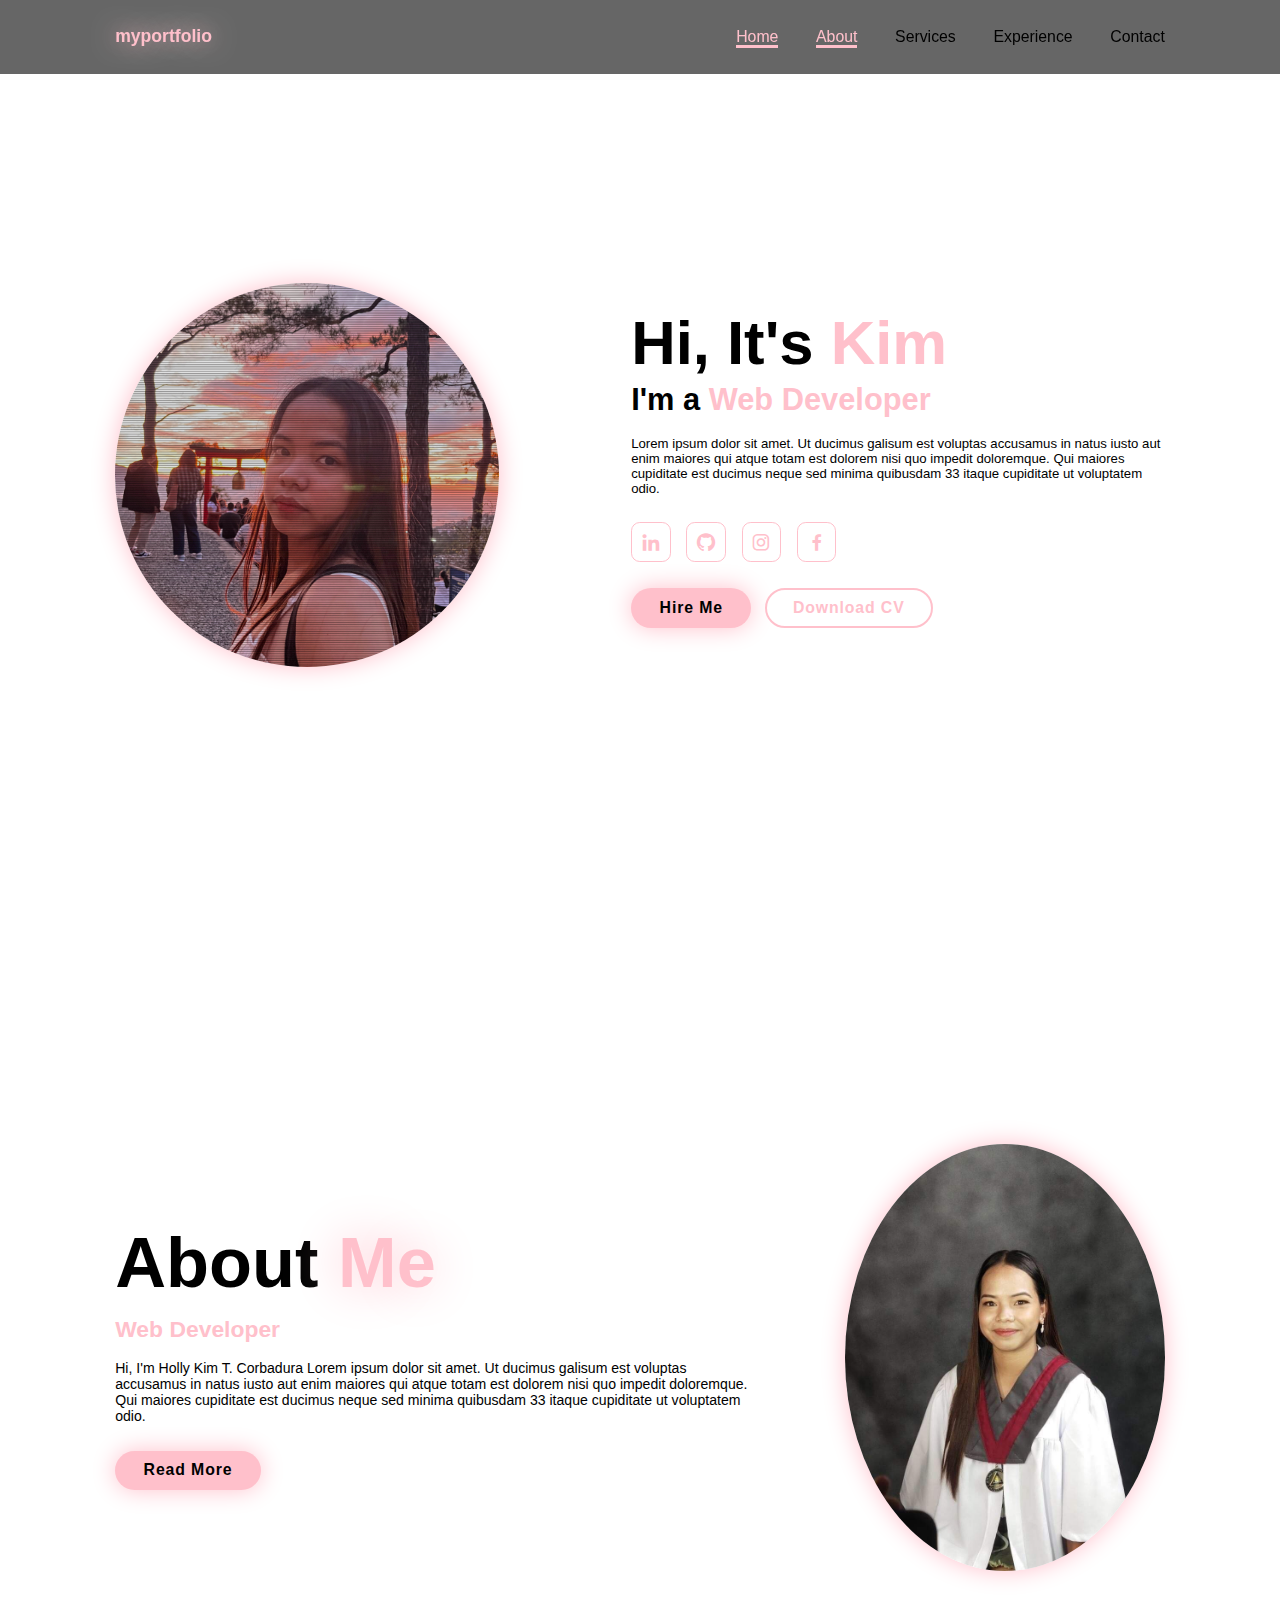
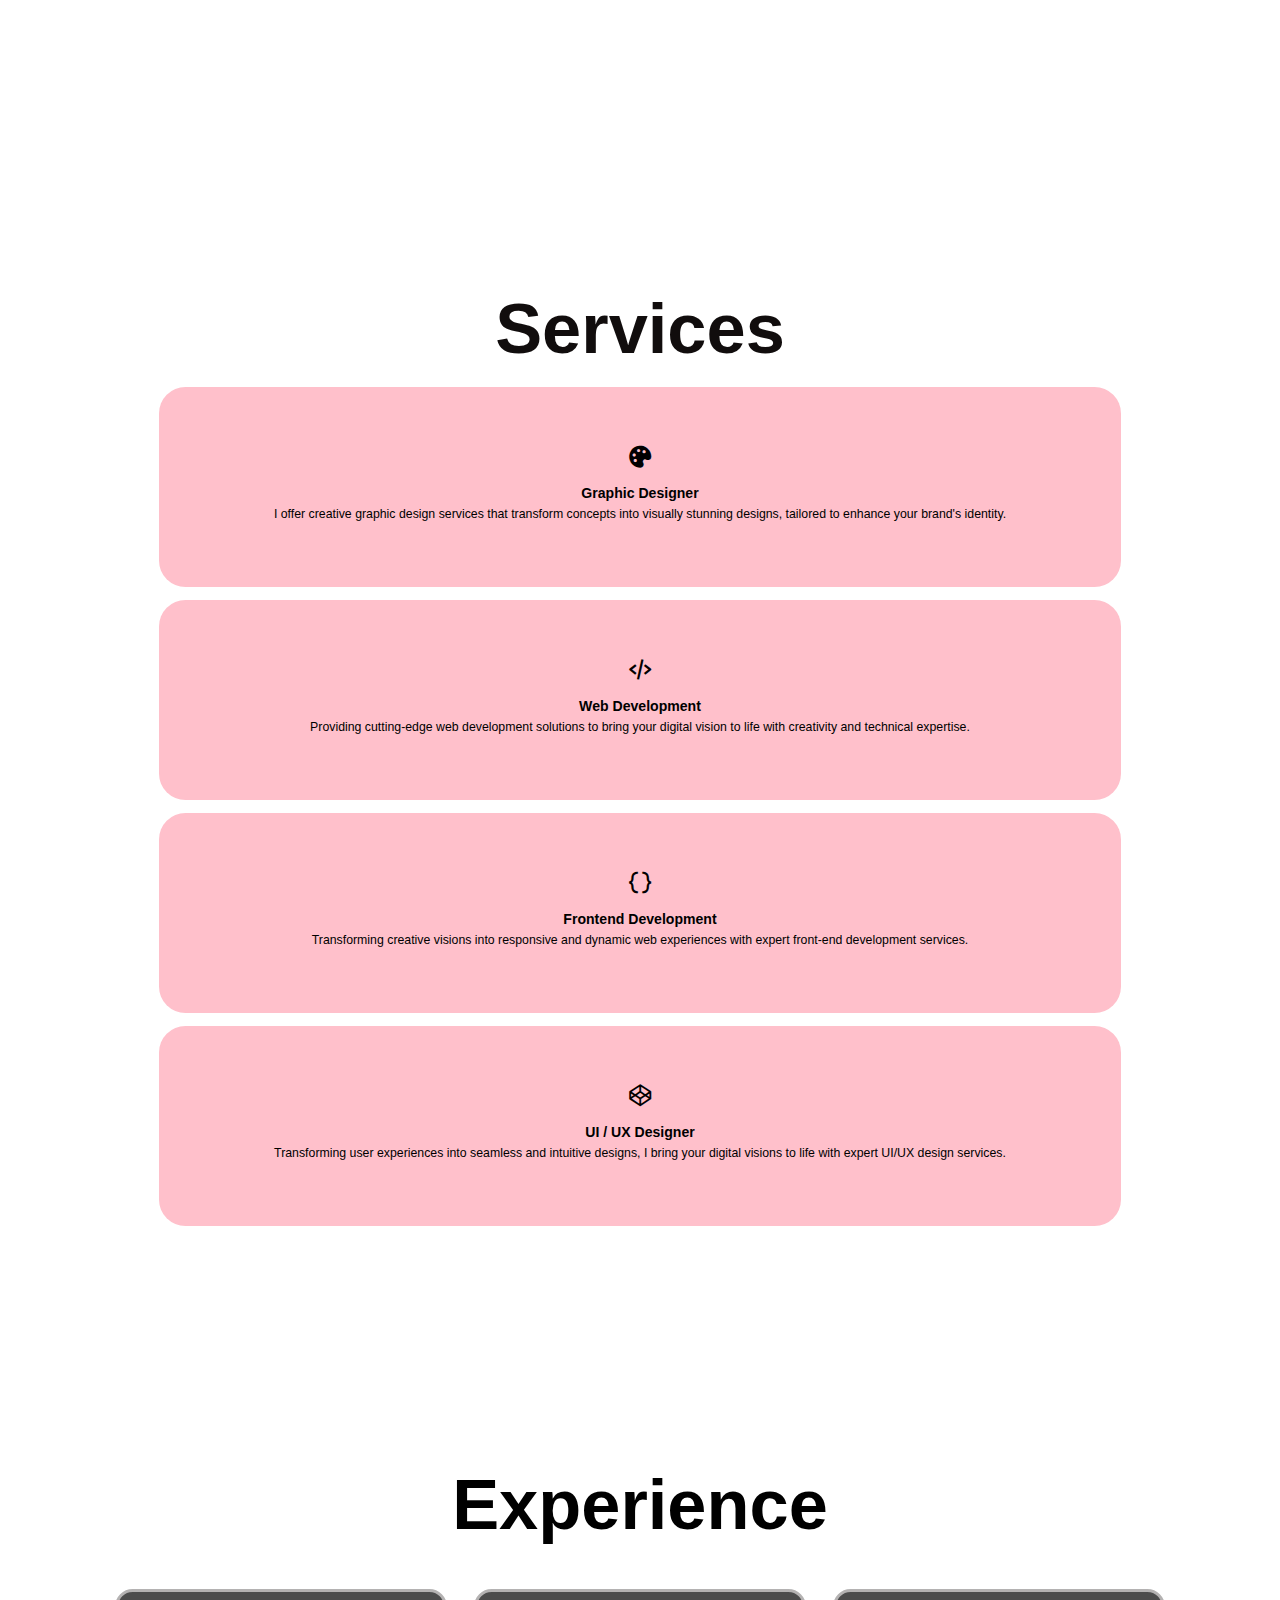
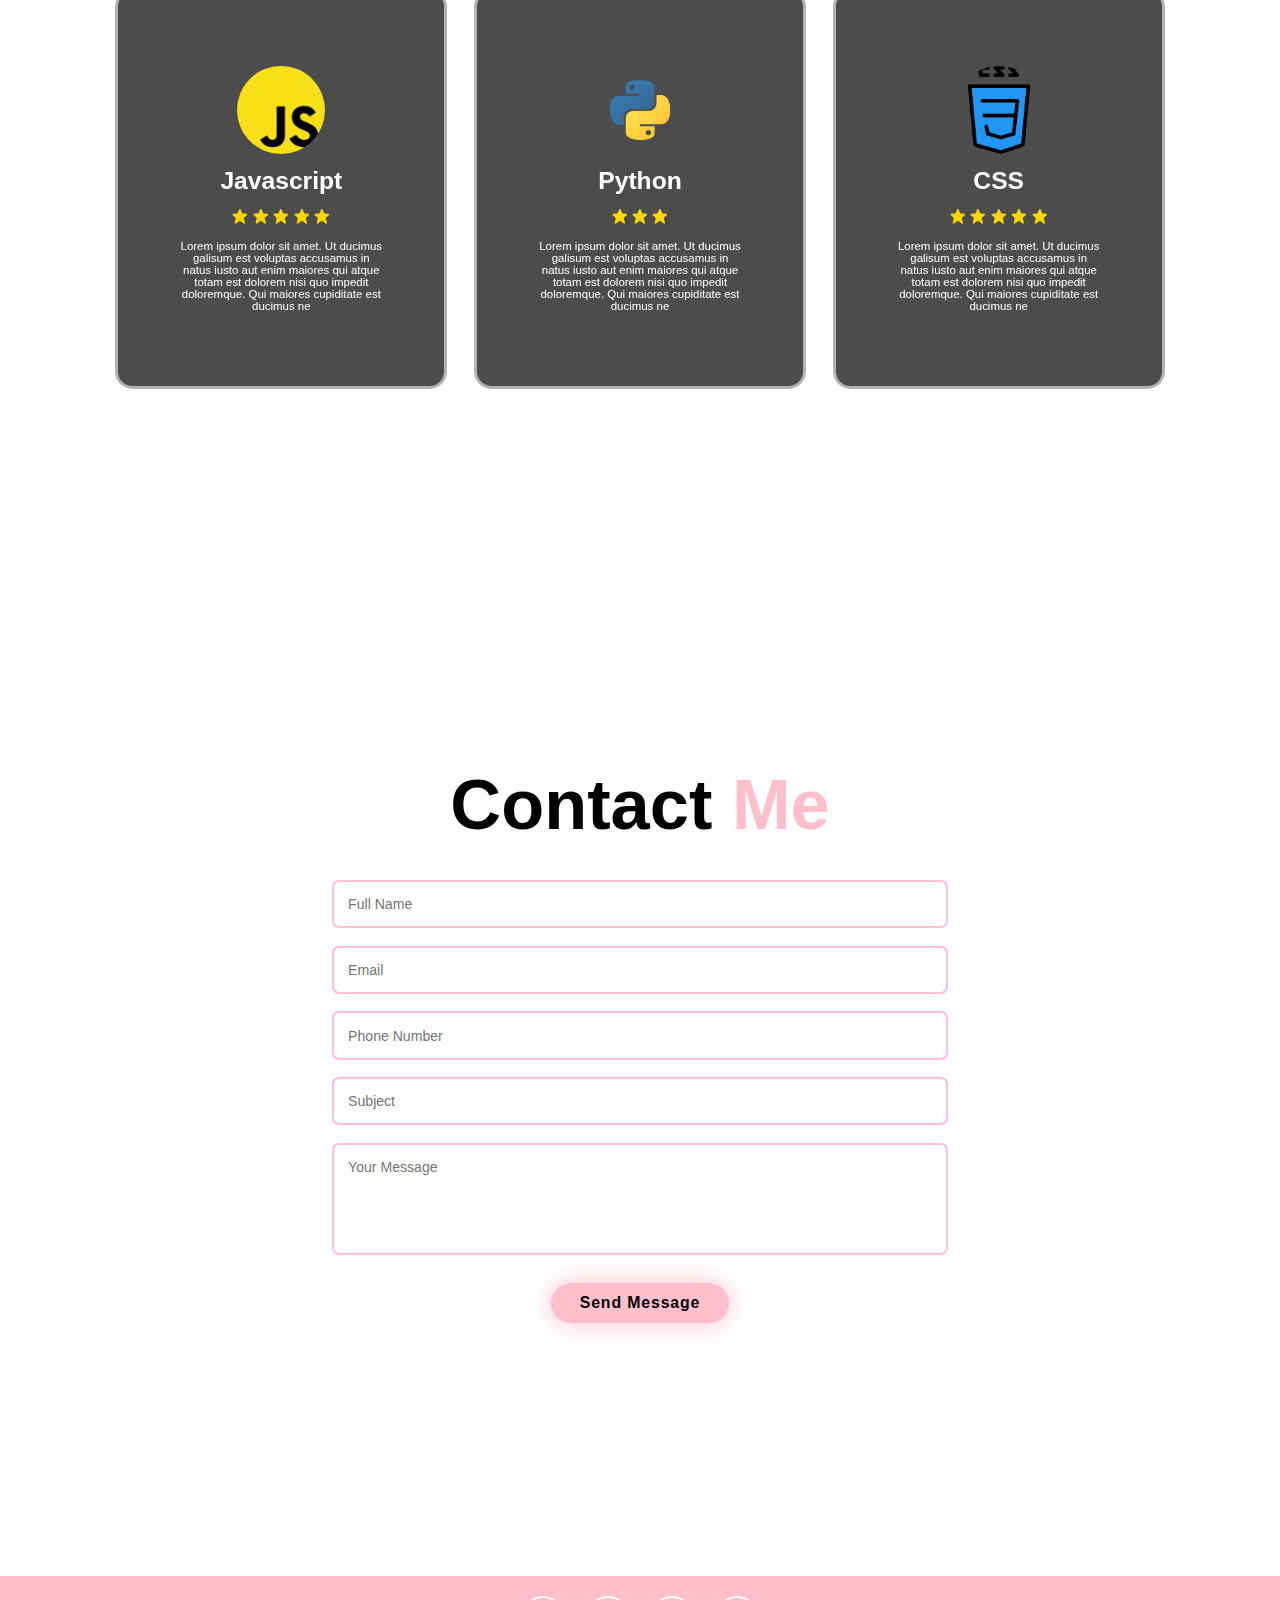
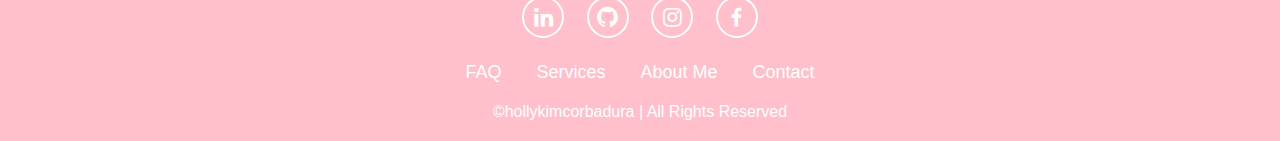
==== index.html @ 02ce6c2c "x" ====
<!DOCTYPE html>
<html lang="en">

<head>
    <meta charset="UTF-8">
    <meta name="viewport"
    content="width=device-width, intial-scale=1.0">
    <title>portfolio</title>
    <link rel="stylesheet" href="style.css">
    <link href='https://unpkg.com/boxicons@2.1.4/css/boxicons.min.css' rel='stylesheet'>

</head>
<body>
    <header class="header">
        <a href="#home" class="logo">
            <span>myportfolio</span> </a>   

        <i class='bx bx-menu'I id="menu-icon"></i>

        <nav class="navbar">
            <a href="#home" class="active">Home</a>
            <a href="#about"class="active">About</a>
            <a href="#services">Services</a>
            <a href="#experience">Experience</a>
            <a href="#contact">Contact</a>
           
        </nav>
    </header>

    <section class="home" id="home">
        <div class="home-img">
            <img src="kim.jpg" alt="">
        </div>

        <div class="home-content">
            <h1>Hi, It's <span>Kim</span></h1>
            <h3 class="text-animation">I'm a <span></span></h3>
            <p>
                Lorem ipsum dolor sit amet. Ut ducimus galisum 
                est voluptas accusamus in natus iusto aut enim 
                maiores qui atque totam est dolorem nisi quo impedit doloremque.
                Qui maiores cupiditate est ducimus neque sed minima quibusdam 33
                itaque cupiditate ut voluptatem odio.
            </p>
            <div class="social-icons">
            <a href="https://www.linkedin.com/in/corbadura-holly-kim-54677b32b/"><i class='bx bxl-linkedin'></i></a>
            <a href="https://github.com/hollyshesh22"><i class='bx bxl-github' ></i></a>
            <a href="https://www.instagram.com/crbdr_kimmieee/"><i class='bx bxl-instagram' ></i></a>
            <a href="https://www.facebook.com/kimkimcorbadura/"><i class='bx bxl-facebook' ></i></a>
            </div>

            <div class="btn-group">
                <a href="#contact" class="btn">Hire Me</a>
                <a href="corbadurakim.pdf" class="btn" download>Download CV</a>
            </div>

        </div>
    </section>

    <section class="about" id="about">
        <div class="about-content">
            <h2 class="heading">About <span>Me</span></h2>
            <h3 class="text-animation">
                <span></span>
            </h3>
            <p> Hi, I'm Holly Kim T. Corbadura
                Lorem ipsum dolor sit amet. Ut ducimus galisum 
                est voluptas accusamus in natus iusto aut enim 
                maiores qui atque totam est dolorem nisi quo impedit doloremque.
                Qui maiores cupiditate est ducimus neque sed minima quibusdam 33
                itaque cupiditate ut voluptatem odio.</p>
                <a href="#" class="btn">Read More</a>
        </div>
        <div class="about-img">
            <img src="holly.jpg" alt="">
        </div>
    </section>

    <section class="services" id="services">

        <h2 class="heading"> Services</h2>

        <div class="services-container">

            <div class="services-box">
                <div class="services-info">
                    <i class='bx bxs-palette'></i>
                    <h3>Graphic Designer</h3>
                    <p>I offer creative graphic design 
                    services that transform concepts into 
                    visually stunning designs, tailored to 
                    enhance your brand's identity.</p>
                </div>
            </div>

            <div class="services-box">
                <div class="services-info">
                    <i class='bx bx-code-alt'></i>
                    <h3>Web Development</h3>
                    <p>Providing cutting-edge web development 
                    solutions to bring your digital vision 
                    to life with creativity and technical 
                    expertise.</p>
                </div>
            </div>

            <div class="services-box">
                <div class="services-info">
                    <i class='bx bx-code-curly' ></i>
                            <h3>Frontend Development</h3>
                            <p>Transforming creative visions 
                                into responsive and dynamic web 
                                experiences with expert front-end 
                                development services.</p>
                        </div>
                    </div>

            <div class="services-box">
                <div class="services-info">
                    <i class='bx bxl-codepen'></i>
                        <h3>UI / UX Designer</h3>
                        <p>Transforming user experiences into 
                            seamless and intuitive designs, I 
                            bring your digital visions to life 
                            with expert UI/UX design services.</p>
                </div>
        </div>

    </section>

    <section class="experience" id="experience">
        <div class="experience-box">
            <h2 class="heading">Experience</h2>

            <div class="wrapper">
                <div class="experience-item">
                    <img src="js.png" alt="">
                    <h2>Javascript</h2>
                    <div class="rating">
                        <i class='bx bxs-star'id="star"></i>
                        <i class='bx bxs-star'id="star"></i>
                        <i class='bx bxs-star'id="star"></i>
                        <i class='bx bxs-star'id="star"></i>
                        <i class='bx bxs-star'id="star"></i>  

                    </div>
                    <p>Lorem ipsum dolor sit amet. Ut ducimus galisum 
                        est voluptas accusamus in natus iusto aut enim 
                        maiores qui atque totam est dolorem nisi quo impedit doloremque.
                        Qui maiores cupiditate est ducimus ne</p>
                </div>
                <div class="experience-item">
                    <img src="python.png" alt="">
                    <h2>Python</h2>
                    <div class="rating">
                        <i class='bx bxs-star'id="star"></i>
                        <i class='bx bxs-star'id="star"></i>
                        <i class='bx bxs-star'id="star"></i>

                    </div>
                    <p>Lorem ipsum dolor sit amet. Ut ducimus galisum 
                        est voluptas accusamus in natus iusto aut enim 
                        maiores qui atque totam est dolorem nisi quo impedit doloremque.
                        Qui maiores cupiditate est ducimus ne</p>
            </div>
            <div class="experience-item">
                <img src="css.png" alt="">
                <h2>CSS</h2>
                <div class="rating">
                    <i class='bx bxs-star'id="star"></i>
                    <i class='bx bxs-star'id="star"></i>
                    <i class='bx bxs-star'id="star"></i>
                    <i class='bx bxs-star'id="star"></i>
                    <i class='bx bxs-star'id="star"></i>  

                </div>
                <p>Lorem ipsum dolor sit amet. Ut ducimus galisum 
                    est voluptas accusamus in natus iusto aut enim 
                    maiores qui atque totam est dolorem nisi quo impedit doloremque.
                    Qui maiores cupiditate est ducimus ne</p>

            </div>
            </div>
        </div>
    </section>

    <section class="contact" id="contact">
        <h2 class="heading">Contact <span>Me</span></h2>

        <form action="#">
            <div class="input-box">
                <input type="text" 
                placeholder="Full Name">
                <input type="email"
                placeholder="Email">
            </div>
            <div class="input-box">
                <input type="number" 
                placeholder="Phone Number">
                <input type="text"
                placeholder="Subject">
            </div>

            <textarea name="" id="" cols="30"
            rows="5" placeholder="Your Message"></textarea>
            <input type="submit" value="Send Message"
            class="btn">

        </form>

    </section>
    <div class="footer">
    <footer class="footer">
        <div class="social">
            <a href="https://www.linkedin.com/in/corbadura-holly-kim-54677b32b/"><i class='bx bxl-linkedin'></i></a>
            <a href="https://github.com/hollyshesh22"><i class='bx bxl-github' ></i></a>
            <a href="https://www.instagram.com/crbdr_kimmieee/"><i class='bx bxl-instagram' ></i></a>
            <a href="https://www.facebook.com/kimkimcorbadura/"><i class='bx bxl-facebook' ></i></a>
    </div>
    <ul class="list">
        <li>
            <a href="#">FAQ</a>
        </li>
        <Li>
            <a href="#">Services</a>
        </Li>
        <li>
            <a href="#">About Me</a>
        </li>
        <li>
            <a href="#">Contact</a>
        </li>
    </ul>
    <p class="copyright">&copy;hollykimcorbadura | All Rights Reserved</p>
</footer>

<script src="script.js"></script>
</body>
</html>
---- style.css ----
* {
    margin: 0;
    padding: 0;
    box-sizing: border-box;
    text-decoration: none;
    border: none;
    outline: none;
    scroll-behavior: smooth;
    font-family: "Poppins", sans-serif;   
}
:root {
    --bg-color: #080808
    --second-bg-color: #101010
    --text-color: white;
    --main-color: pink;
}
html{
    font-size: 52.5%;
    overflow-x: hidden;
}
body{
    background: var(--bg-color);
    color: var(--text-color);
}
.header{
    position: fixed;
    top:0;
    left:0;
    width: 100%;
    padding:3rem 9%;
    background: rgba(0,0,0,0.6);
    backdrop-filter: blur(10px);
    display: flex;
    align-items: center;
    justify-content: space-between;
    z-index: 100;
}
.logo{
    font-size: 2rem;
    color: var(--text-color);
    font-weight: 800;
    cursor: pointer;
    transition: 0.3s ease-in-out;
}
.logo:hover{
    transform: scale(1.1);
}
.logo span{
    text-shadow: 0 0 25px var(--main-color);
}
.navbar a{
    font-size: 1.8rem;
    color: var(--text-color);
    margin-left: 4rem;
    font-weight: 500;
    transition: 0.3s ease;
    border-bottom: 3px solid transparent;
}
.navbar a:hover,
.navbar a.active{
    color: var(--main-color);
    border-bottom: 3px solid var(--main-color);
}
#menu-icon{
    font-size: 3.6rem;
    color: var(--main-color);
    display: none;
}
section {
    min-height: 100vh;
    padding: 10rem 9% 10rem;
}
.home {
    display: flex;
    justify-content: center;
    align-items: center;
    gap: 15rem;
}
.home-content {
    display: flex;
    flex-direction: column;
    align-items: baseline;
    text-align: left;
    justify-content: center;
    margin-top: 3rem;
}
span{
    color: var(--main-color);
}
.logo span{
    color: var(--main-color);
}
.home-content h3{
    margin-bottom: 2rem;
    margin-top: 1rem;
    font-size: 3.5rem;
}
.home-content h1  {
    font-size: 7rem;
    font-weight: 700;
    margin-top: 1.5rem;
    line-height: 1;
}
.home-img {
border-radius: 50%;
}
.home-img img{
    position: relative;
    top: 3rem;
    width: 30vw;
    border-radius: 50%;
    box-shadow: 0 0 25px var(--main-color);
    cursor: pointer;
    transition: 0.4s ease-in-out;
}
.home-img img:hover {
    box-shadow: 0 0 25px var(--main-color),
                0 0 50px var(--main-color),
                0 0 100px var(--main-color);
}
.home-content p {
    font-size: 1.5rem;
    font-weight: 500;
    max-width: 1000px;
}
.social-icons a {
    display: inline-flex;
    justify-content: center;
    align-items: center;
    width: 4.5rem;
    height: 4.5rem;
    background: transparent;
    border: 0.2rem solid var(--main-color);
    font-size: 2.5rem;
    border-radius: 1rem;
    color: var(--main-color);
    margin: 3rem 1.5rem 3rem 0;
    transition: 0.3s ease-in-out;
}
.social-icons a:hover{
    color: var(--text-color);
    transform: scale(1.3)translateY(-5px);
    box-shadow: 0 0 25px var(--main-color);
    background-color: var(--main-color);
}
.btn-group{
    display: flex;
    gap: 1.5rem;
}
.btn{
    display: inline-block;
    padding: 1rem 3rem;
    background: var(--main-color);
    box-shadow: 0 0 25px var(--main-color);
    border-radius: 3rem;
    font-size: 1.8rem;
    color: var(--text-color);
    border: 2px solid transparent;
    letter-spacing: 0.1rem;
    font-weight: 600;
    transition: 0.3s ease-in-out;
    cursor: pointer;
}
.btn:hover{
    transform: scale(1.05);
    box-shadow: 0 0 25px var(--main-color);
                0 0 50px var(--main-color);
}
.btn-group a:nth-of-type(2){
    background-color: white;
    color: var(--main-color);
    border: 2px solid var(--main-color);
    box-shadow: 0 0 25px transparent;
}
.btn-group a:nth-of-type(2):hover{
    box-shadow: 0 0 25px var(--main-color);
    background-color: var(--main-color);
    color: white;
}
.text-animation{
    font-size: 34px;
    font-weight: 600;
    min-width: 280px;
}
.text-animation span{
    position: relative;
}
.text-animation span::before{
    content: 'Web Developer';
    color: var(--main-color);
    animation: words 20s infinite;
}
.text-animation span::after {
    content: ' ';
    background-color: var(--bg-color);
    position: absolute;
    width: calc(100% + 8px);
    height: 100%;
    border-left: 3px solid var(--bg-color);
    right: -8px;
    animation: cursor 0.6s infinite, typing 20s steps(14) infinite;
}
@keyframes cursor{
    to{
        border-left: 3px solid var(--main-color);
    }
}
@keyframes words{
    0%, 
    20%{
        content: "Frontend Designer";
    }
    21%,
    40%{
        content: "Web Designer";
    }
    41%,
    60%{
        content: "UI / UX Designer";
    }
    61%,
    80%{
        content: "Web Developer";
    }
    81%,
    100%{
        content: "Documenter";
    }
}
@keyframes typing{
    10%, 15%,
    30%, 35%,
    50%, 55%,
    70%, 75%,
    90%, 95% {
        width: 0;
    }
    5%, 20%,
    25%, 40%,
    45%, 60%,
    65%, 80%,
    85%{
        width: calc(100% + 8px);
    }

}
.about{
    display: flex;
    justify-content: center;
    align-items: center;
    gap: 10rem;
    background: var(--second-bg-color);
    color: var(--text-color);
}
.about h2 span{
    color: var(--main-color);
    text-shadow: 0 0 50px var(--main-color);
}
.about-img{
    border-radius: 25%;
}
.about-img img{
    position: relative;
    width: 25vw;
    border-radius: 50%;
    box-shadow: 0 0 25px var(--main-color);
    top: 1rem;
    cursor: pointer;
    transition: 0.4s ease-in-out;
}
.about-img img:hover{
    box-shadow: 0 0 25px var(--main-color),
                0 0 50px var(--main-color),
                0 0 100px var(--main-color);
}
.heading{
    text-align: center;
    font-size: 8rem;
}
.about-content h2{
    text-align: left;
    line-height: 1.5;
}
.about-content h3{
    font-size: 2.6rem;
}
.about-content p{
    font-size: 1.6rem;
    margin: 2rem 0 3rem;
}
.about-content .text-animation span::before{
    content: "Web Developer";
    color: var(--main-color);
    animation: words 20s infinite;
}
.about-content .text-animation span::after{
    content: "";
    background-color: var(--second-bg-color);
    position: absolute;
    width: calc(100% + 8px);
    height: 100%;
    border-left: 3px solid var(--bg-color);
    right: -8px;
    animation: cursor 0.6s infinite, typing 20s steps 
    (14) infinite;
}

::-webkit-scrollbar{
    width:15px;
}
::-webkit-scrollbar-thumb{
    background-color: var(--main-color);
}
::-webkit-scrollbar-track{
    background-color: var(--bg-color);
    width: 50px;
}
.heading{
    text-align: center;
    font-size: 8rem;
}
.services{
    background-color: var(--bg-color); 
    color: var(--text-color);
}
.services h2{
    margin-bottom: 2rem;
    color: rgb(17, 13, 13);
}
.services-container{
    display: grid;
    grid-template-columns: repeat(2,1fr);
    align-items: center;
    gap: 1.5rem;
}
.services-box{
    flex: 0 0 20rem;
    display: flex;
    flex-direction: column;
    justify-content: center;
    text-align: center;
    background-color: var(--main-color);
    overflow: hidden;
    border-top: 5px solid rgba(31, 28, 28, 0.5);
    border-left: 5px solid rgba(2, 0, 0, 0.5);
    backdrop-filter: blur(5px);
    padding: 1rem 1rem 2rem;
    height: 200px;
    border-radius: 3rem;
    border: 5px;
    cursor: pointer;
    transition: 0.5s;
}
.services-box:hover{
    background: white;
    color: var(--main-color);
    border: 5px solid var(--main-color);
    box-shadow: 0 0 25px var(--main-color);
}
.services-box i{
    font-size: 3rem;
    color: rgb(2, 0, 1);
    margin-bottom: 1rem;
}
.services-box h3{
    font-size: 1.6rem;
    font-weight: 600;
    line-height: 2;
}
.services-info p{
    font-size: 1.4rem;
    font-weight: 500;
    max-height: 100px;
    margin: auto;
}
.services-box .services-info{
    display: flex;
    flex-direction: column;
    text-align: left;
    justify-content: left;
    align-items:center;
    padding: 2rem 2rem;
}
.services-info h4{
    font-size: 3rem;
    font-weight: 800;
}
.experience{
    background: var(--second-bg-color);
}
.experience-box{
    background-size: cover;
    display: flex;
    flex-direction: column;
    align-items: center;
    justify-content: center;
}
.experience .heading{
    margin-bottom: 5rem;
}
.experience-box img{
    width: 10rem;
    border-radius: 500%;
}
.wrapper{
    display: grid;
    grid-template-columns: repeat(3,1fr);
    gap: 3rem;
}
.experience-item{
    min-height: 400px;
    max-width: 450px;
    background: rgba(0,0,0,0.7);
    backdrop-filter: blur(20px);
    border: 3px solid rgb(180, 178, 178);
    border-radius: 2rem;
    margin: 0 2 rem;
    padding: 30px 60px;
    cursor: pointer;
    display: flex;
    flex-direction: column;
    justify-content: center;
    align-items: center;
    text-align: center;
    gap: 1.5rem;
    color: white;
    transition: 0.4s ease-in-out;
}
.experience-item:hover{
    border: 3px solid var(--main-color);
    transform: translateY(-10px)scale(1.03);
}
.experience-item h2{
    font-size: 2.8rem;
}
.experience-item p{
    font-size: 1.3rem;
}
#star{
    color: gold;
    font-size: 2rem;
}
.contact{
    background-color: var(--bg-color);
}
.contact h2{
    margin-bottom: 3rem;
    color: rgb(0, 0, 0);
}
.contact form{
    max-width: 70rem;
    margin: 1rem auto;
    text-align: center;
    margin-bottom: 3rem;
}
.contact form .input-box{
    display: flex;
    justify-content: center;
    flex-wrap: wrap;
}
.contact form .input-box input,
.contact form textarea{
width:100%;
padding: 1.6rem;
font-size: 1.6rem;
color: var(--text-color);
background: var(--bg-color);
border-radius: 0.8rem;
border: 2px solid var(--main-color);
margin: 1rem 0;
resize: none;
}
.contact form .btn{
 margin-top: 2rem;   
}
.footer{
    position: relative;
    bottom: 0;
    width: 100%;
    padding: 10px 0;
    background-color: var(--main-color);   
}
.footer .social{
    text-align: center;
    padding-bottom: 25px;
    color: white;
}
.footer .social a{
    font-size: 25px;
    color: white;
    border: 2px solid white;
    width: 42px;
    height: 42px;
    line-height: 42px;
    display: inline-block;
    text-align: center;
    border-radius: 50%;
    margin: 0 10px;
    transition: 0.3s ease-in-out;
}
.footer .social a:hover{
    transform: scale(1.2) translateY(-10px);
    background-color: white;
    color: var(--main-color);
}
.footer ul{
    margin-top: 0;
    padding: 0;
    font-size: 18px;
    line-height: 1.1;
    margin-bottom: 0;
    text-align: center;
}
.footer ul li a{
    color: white;
    border-bottom: 3px solid transparent;
    transition: 0.3s ease-in-out;
}
.footer ul li a:hover{
    border-bottom: 3px solid white;
}
.footer ul li{
    display: inline-block;
    padding: 0 15px;
}
.footer .copyright{
    margin-top: 20px;
    text-align: center;
    font-size: 16px;
    color: white;
}

@media (max-width:1285px){
    html{
        font-size: 55%;
    }
    .services-container{
        padding-bottom: 7rem;
        grid-template-columns: repeat(1,1fr);
        margin: 0 5rem;
    }
}
@media(max-width:991px){
    header{
        padding: 2rem 3%;
    }
    section{
        padding: 10rem 3% 2rem;
    }
    .services{
        padding-bottom: 7rem;
    }
    .experience .wrapper{
        grid-template-columns: repeat(1,1fr);
    }
    .footer{
        padding: 2rem 3%;
    }
}
@media(max-width:895px){
    #menu-icon{
        display: block;
    }
    .navbar{
        position: absolute;
        top: 100%;
        right: 0%;
        width: 50%;
        padding: 1rem 3%;
        background: rgba(0,0,0,0.9);
        backdrop-filter: blur(20px);
        border-bottom-left-radius: 2rem;
        border-left: 2px solid var(--main-color);
        border-bottom: 2px solid var(--main-color);
        display: none;
    }
    .navbar.active{
        display: block;
    }
    .navbar a{
        display: block;
        font-size: 2rem;
        margin: 3rem 0;
        color: white;
    }
    .home{
        flex-direction: column;
        margin: 5rem 4rem;
    }
    .home-content h3{
        font-size: 2.6rem;
    }
    .home-content h1{
        font-size: 8rem;
        margin-top: 3rem;
    }
    .home-content p{
        max-width: 600px;
        margin: 0 auto;
    }
    .home-img img{
        width: 56vw;
        margin-top: -2rem;
    }
    .about{
        flex-direction: column-reverse;
    }
    .about-content{
        margin: 0 2rem 4rem;
    }
    .about img{
        width: 52vw;
        margin-top: 1rem;
        margin-bottom: 3rem;
    }
    .services h2{
        margin-bottom: 3rem;
    }
    .services-container{
        grid-template-columns: repeat(1,1fr);
    }
}
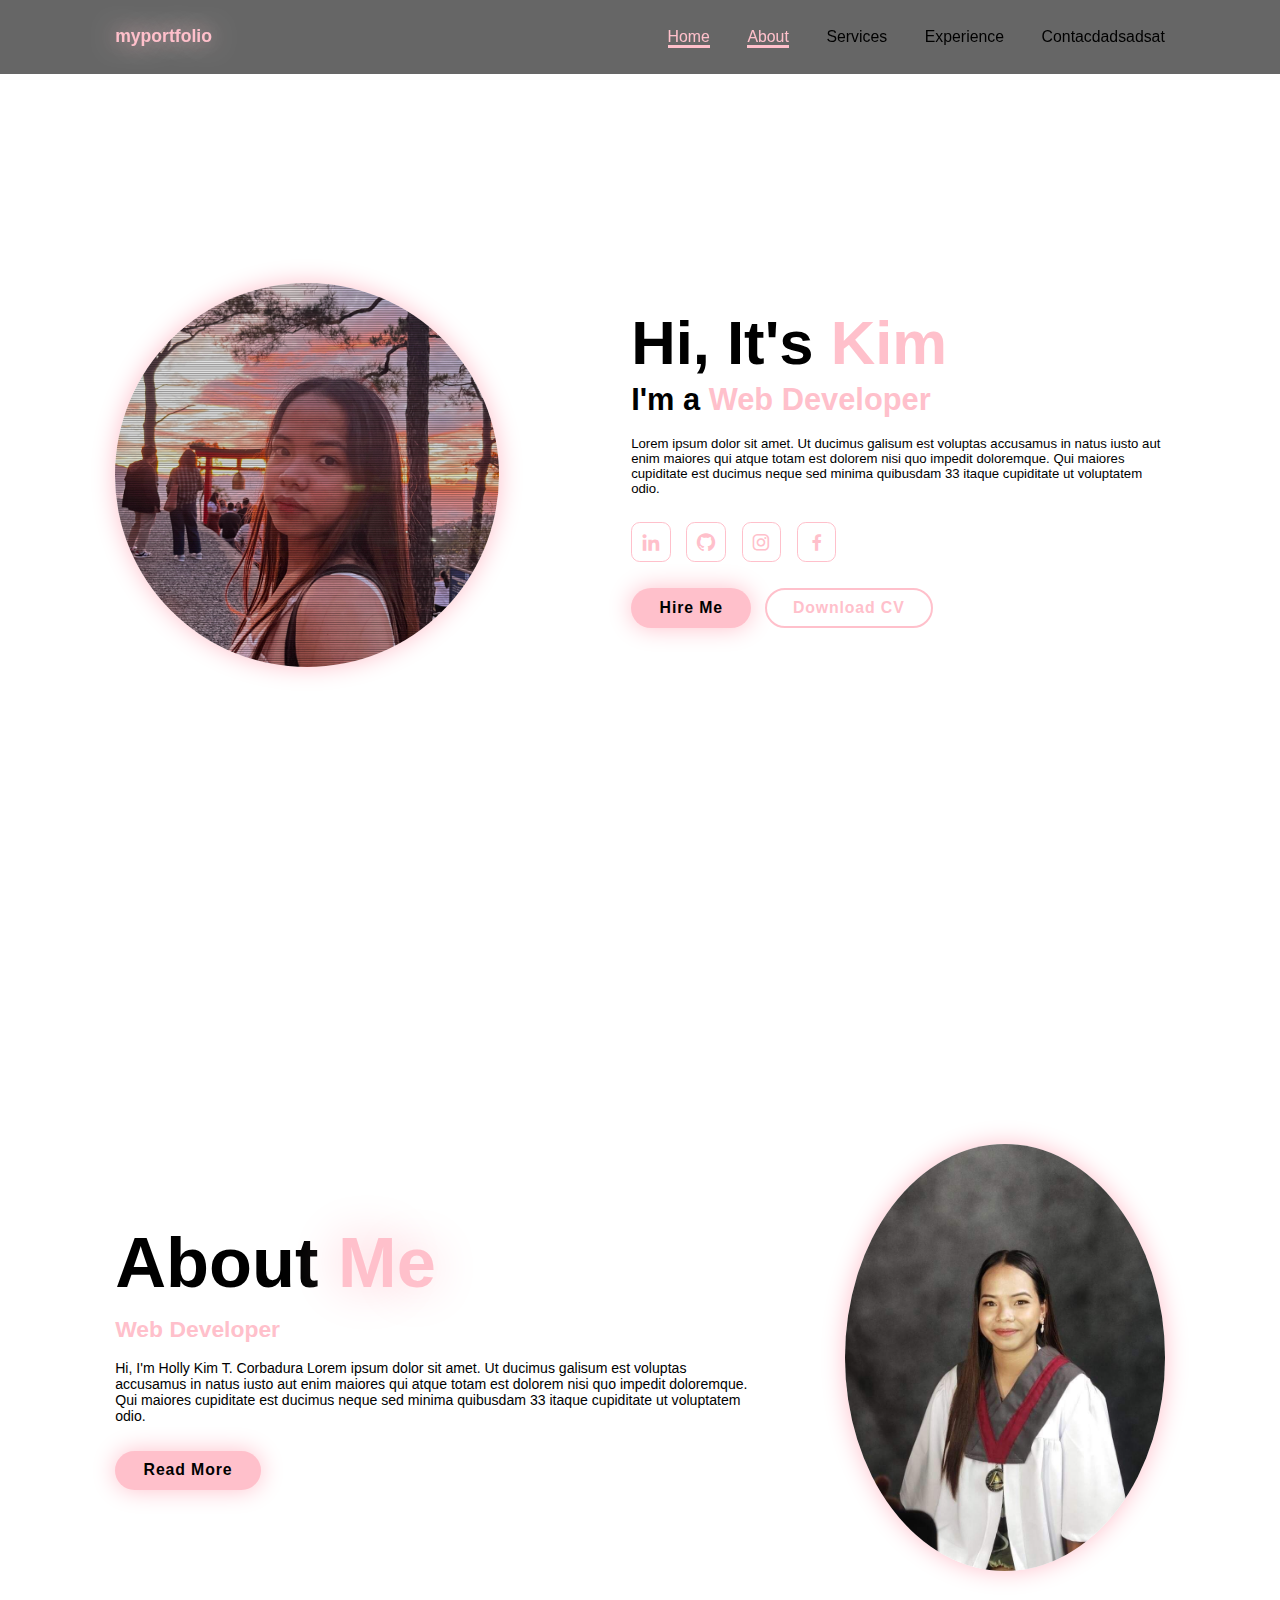
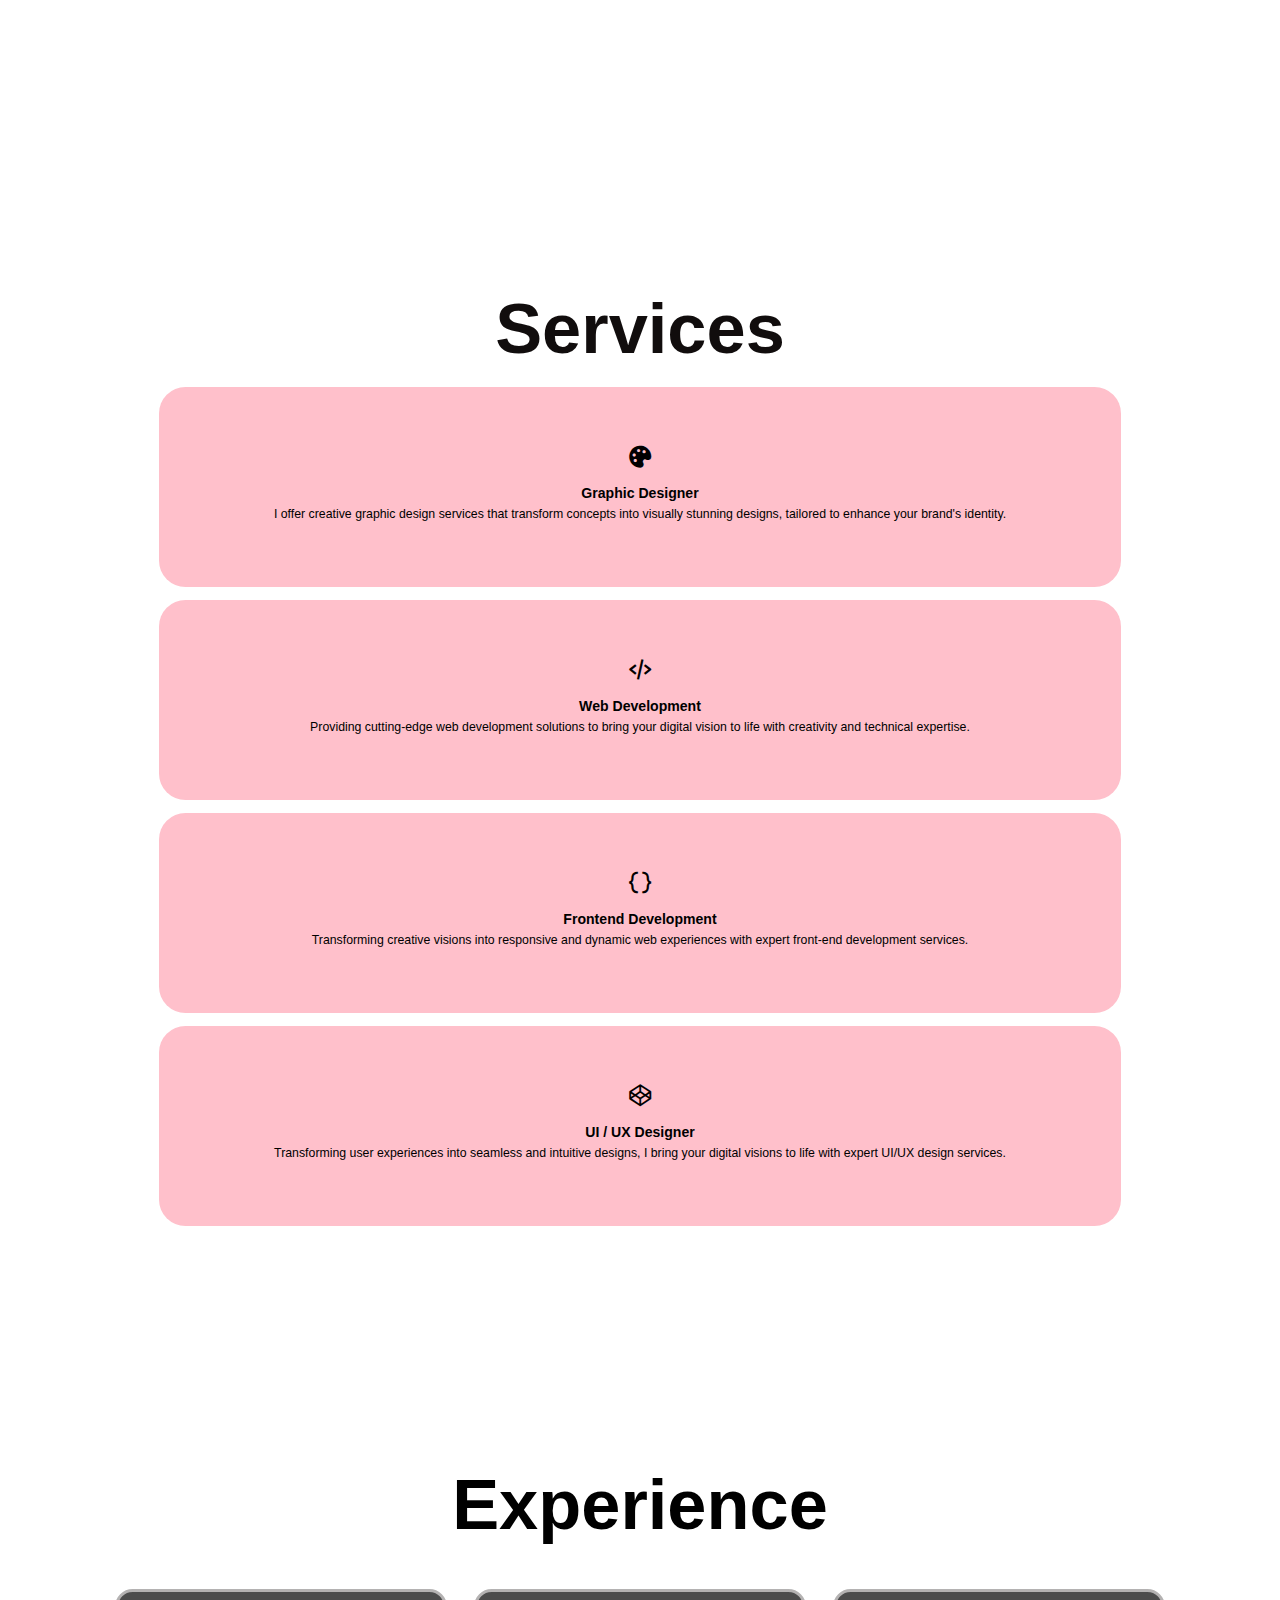
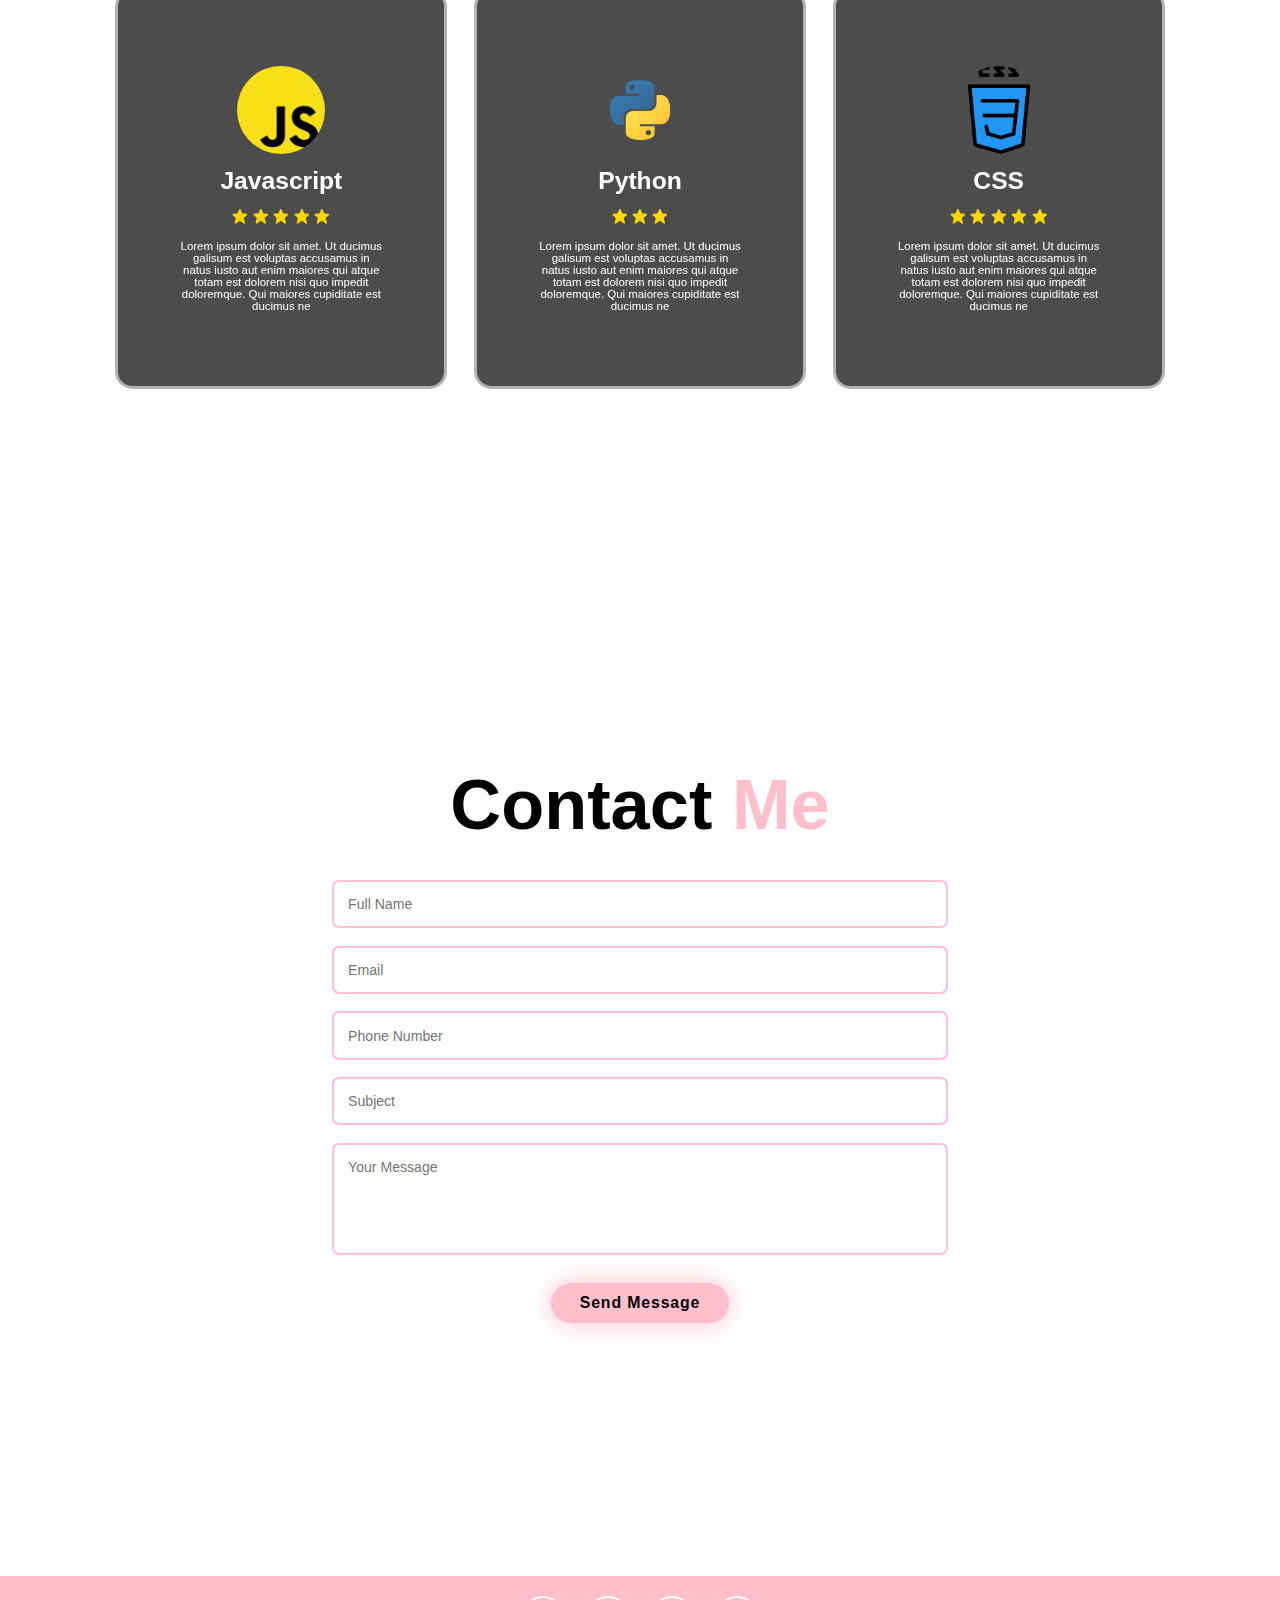
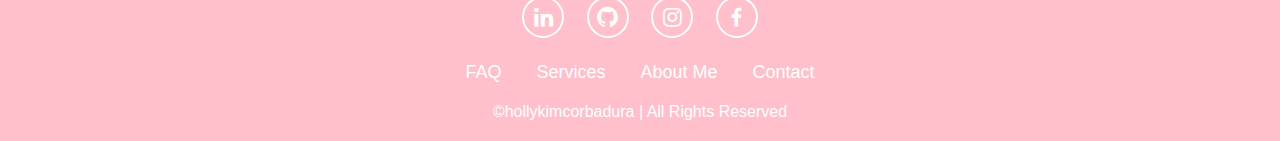
==== commit faf1eb44: "navlink update" ====
--- a/index.html
+++ b/index.html
@@ -22,7 +22,7 @@
             <a href="#about"class="active">About</a>
             <a href="#services">Services</a>
             <a href="#experience">Experience</a>
-            <a href="#contact">Contact</a>
+            <a href="#contact">Contacdadsadsat</a>
            
         </nav>
     </header>
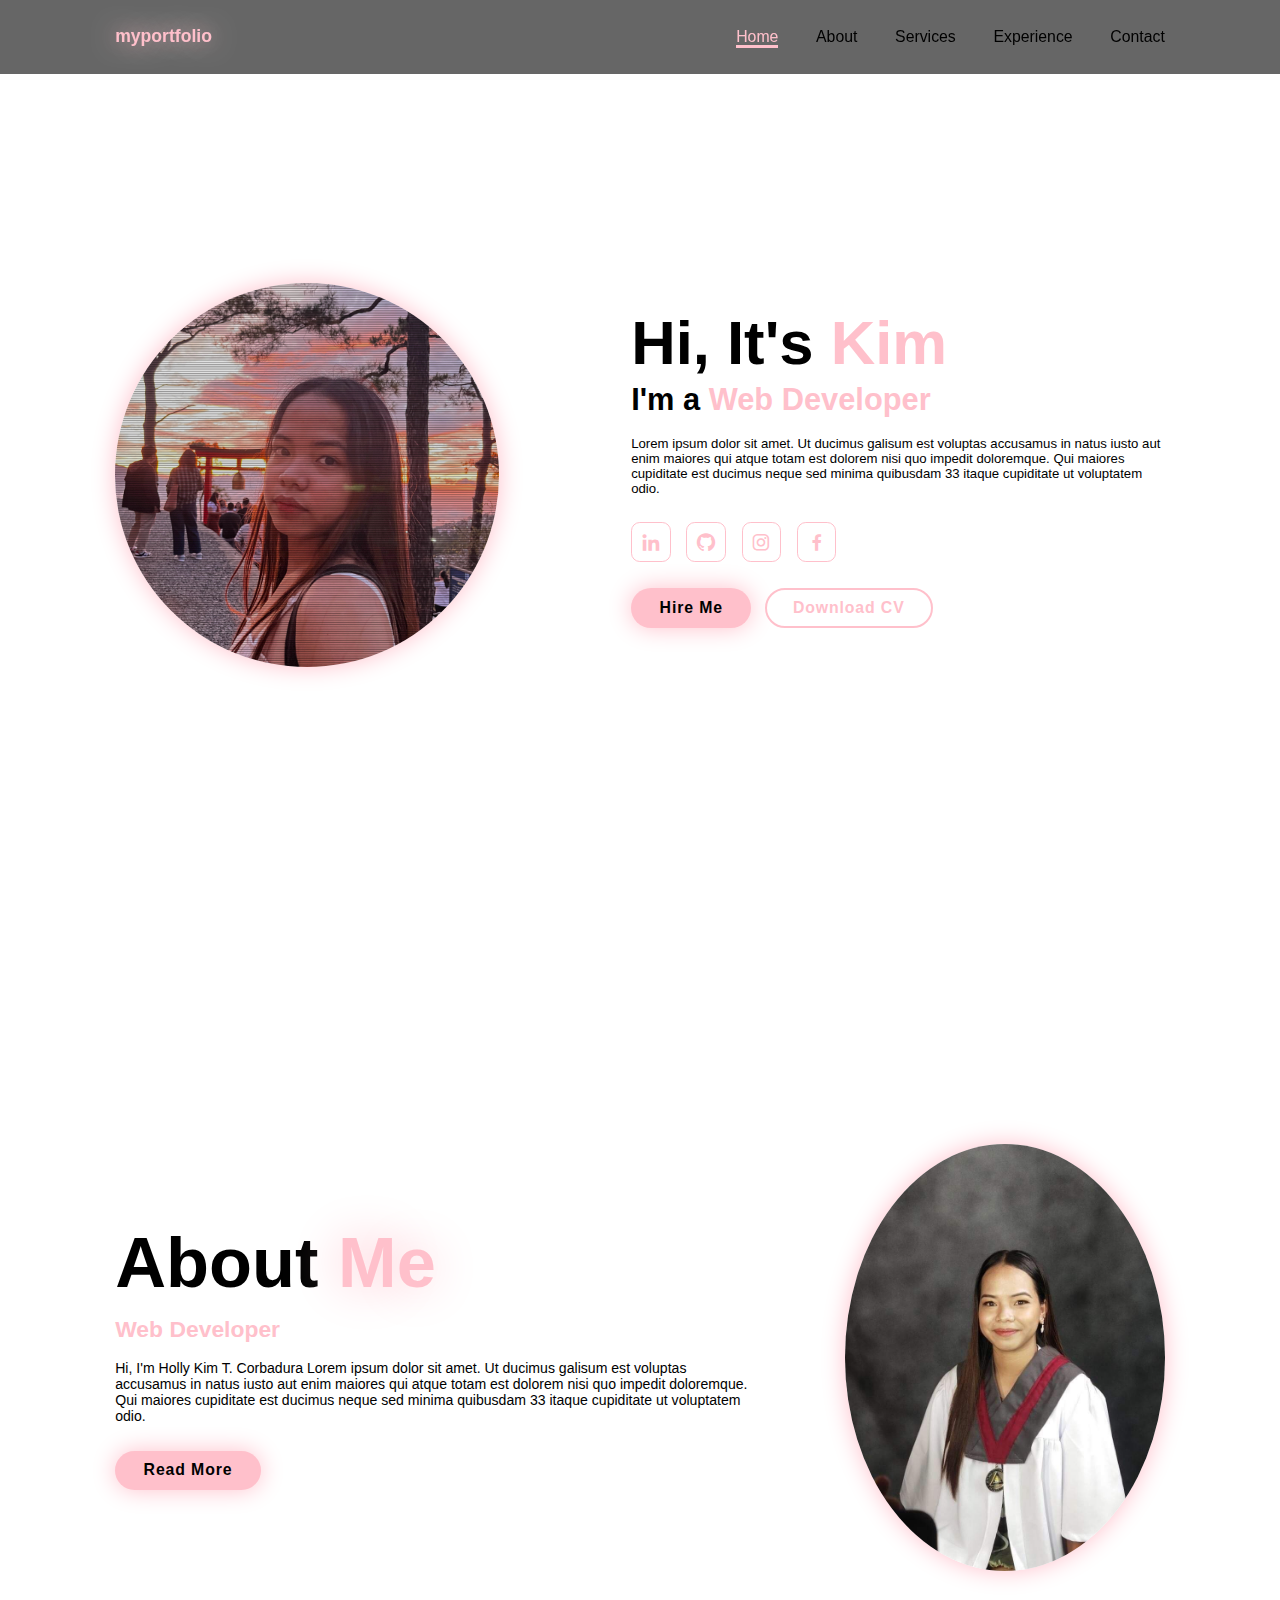
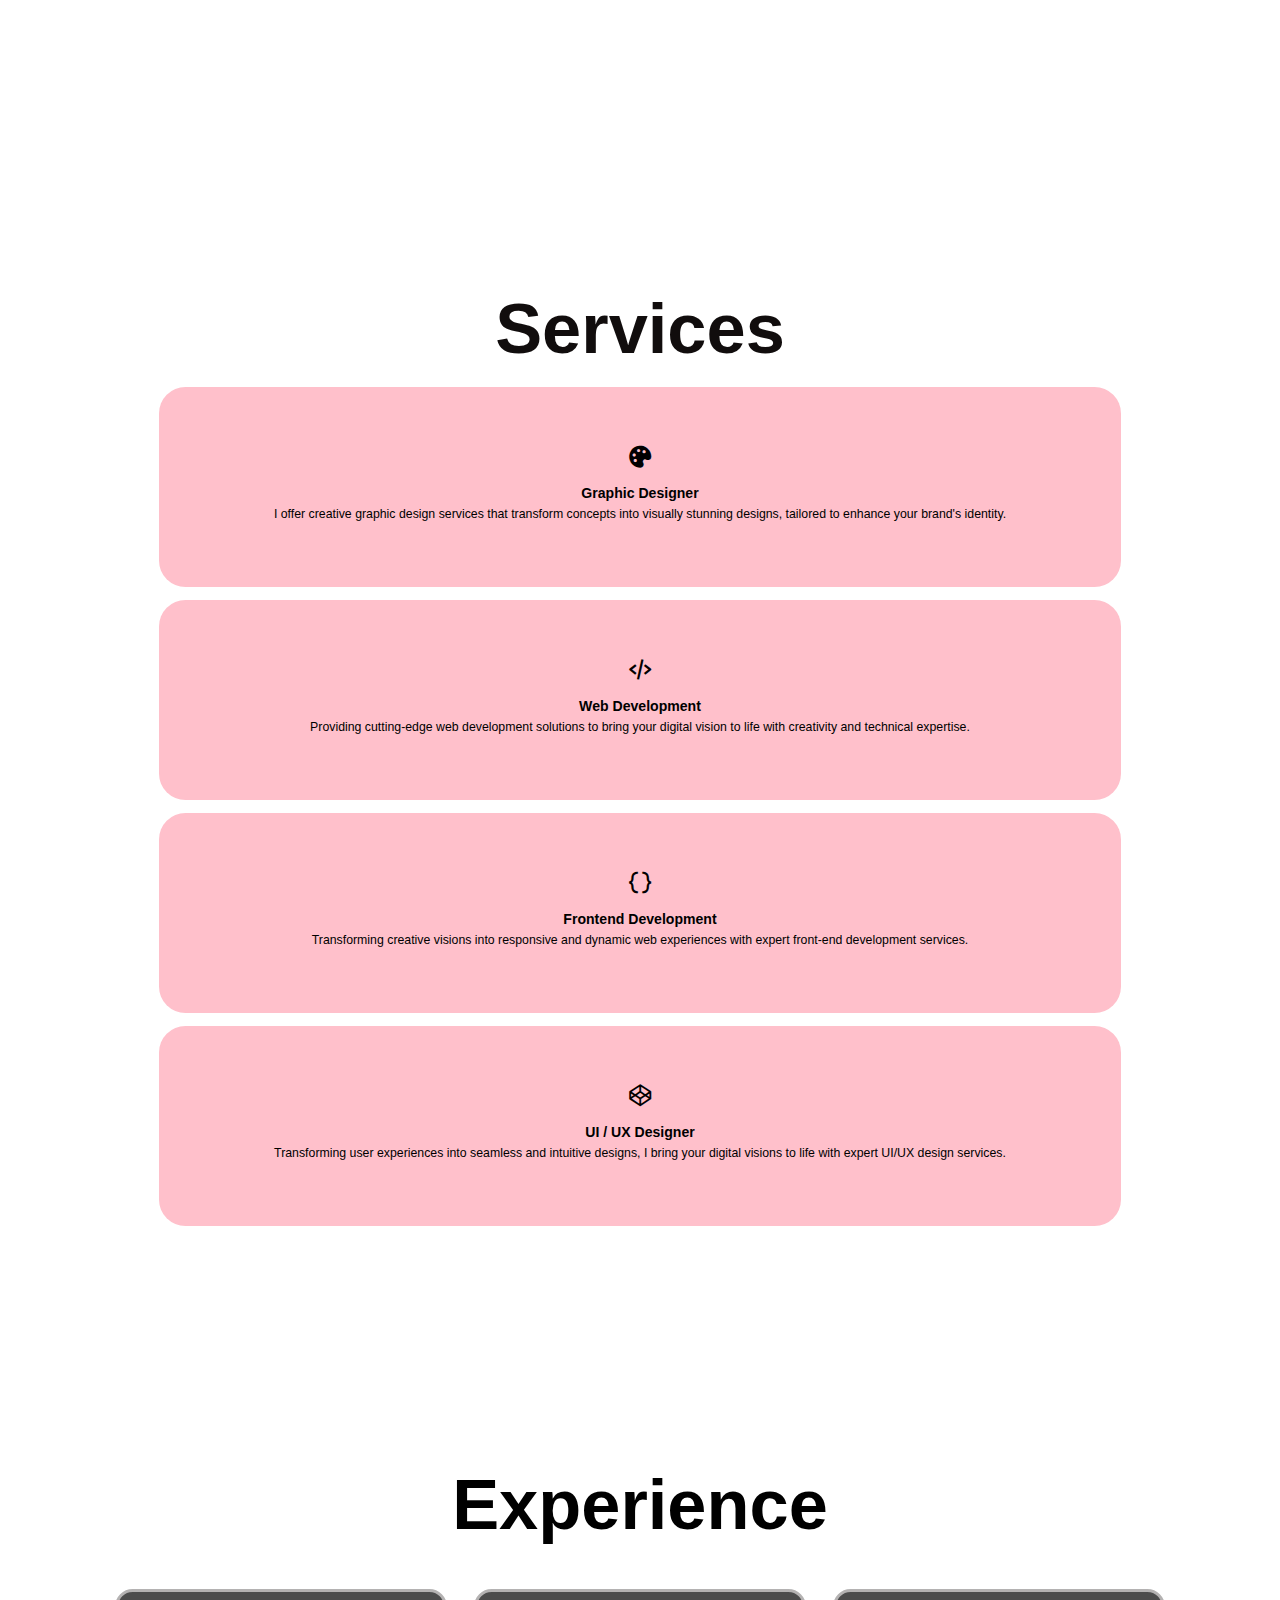
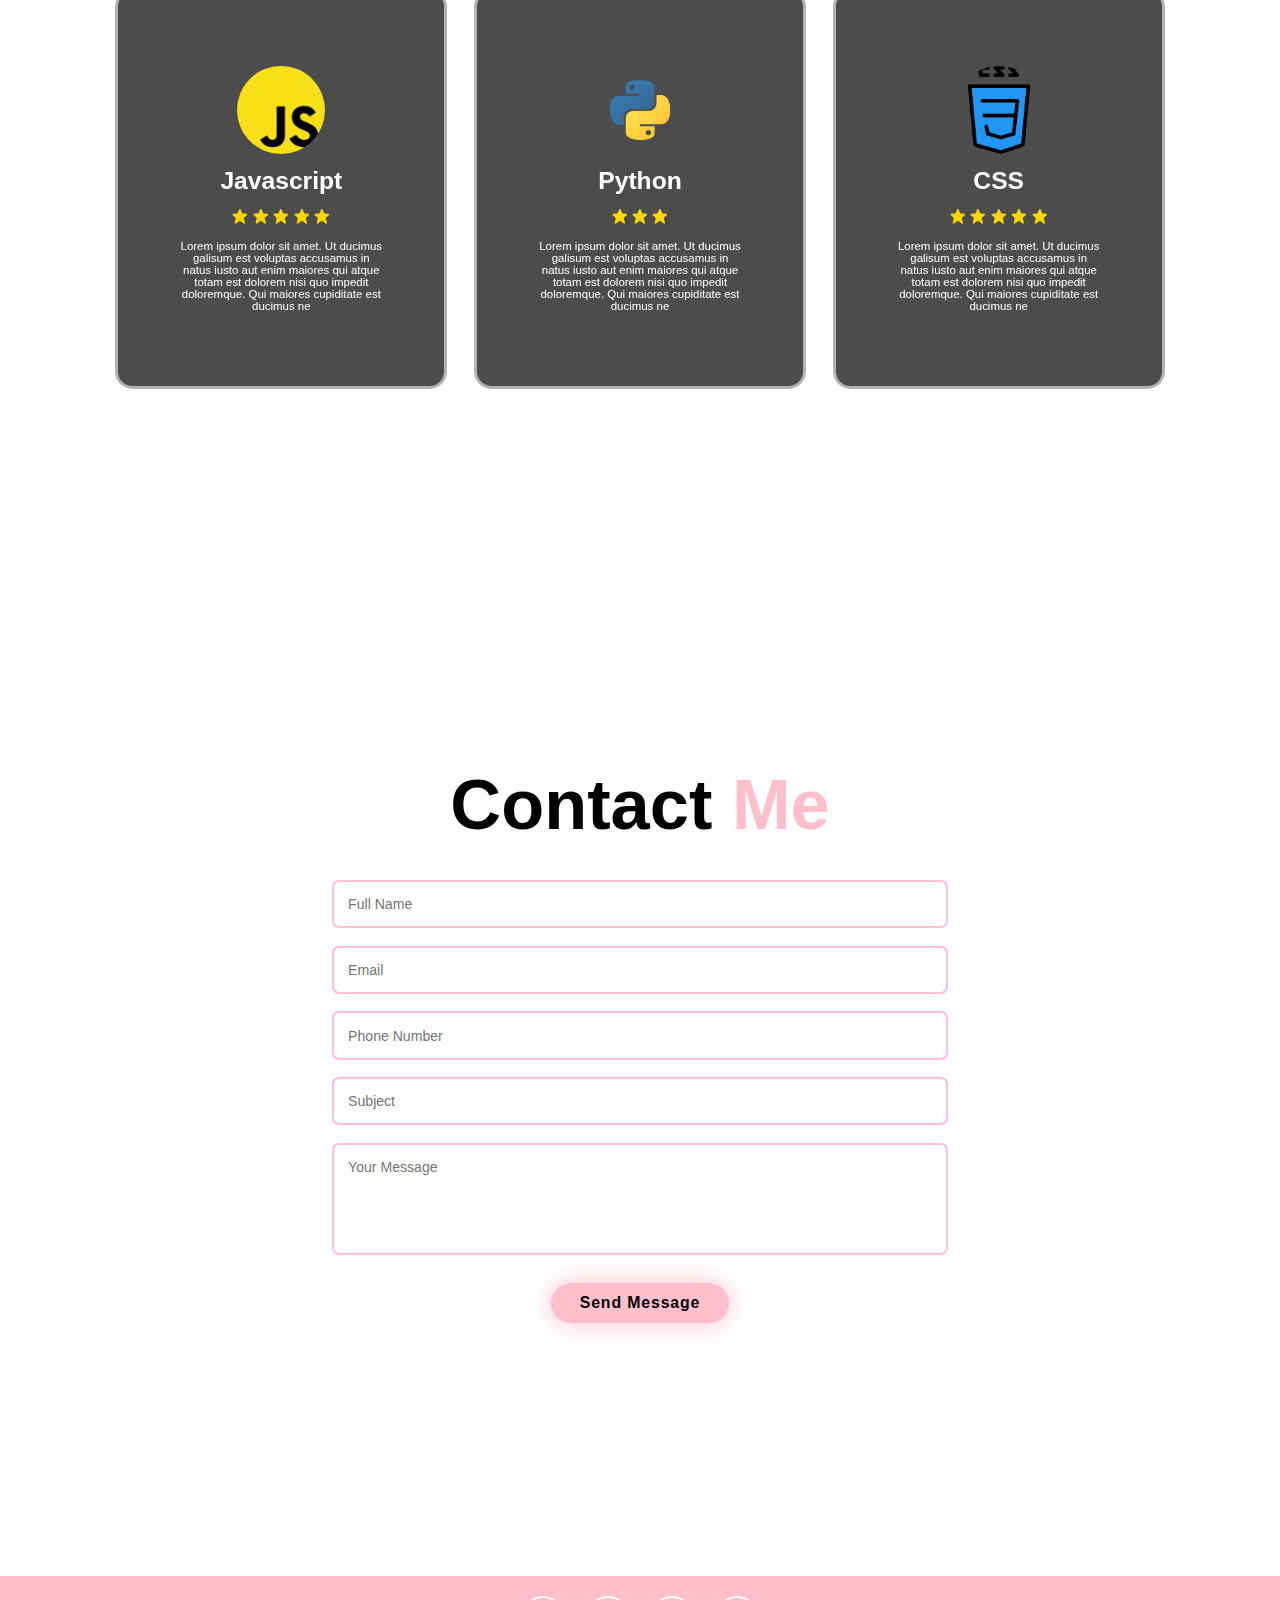
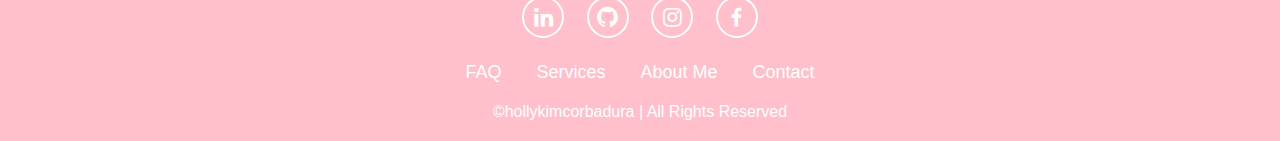
==== commit f2e0ef05: "navlink update" ====
--- a/index.html
+++ b/index.html
@@ -19,10 +19,10 @@
 
         <nav class="navbar">
             <a href="#home" class="active">Home</a>
-            <a href="#about"class="active">About</a>
+            <a href="#about">About</a>
             <a href="#services">Services</a>
             <a href="#experience">Experience</a>
-            <a href="#contact">Contacdadsadsat</a>
+            <a href="#contact">Contact</a>
            
         </nav>
     </header>
